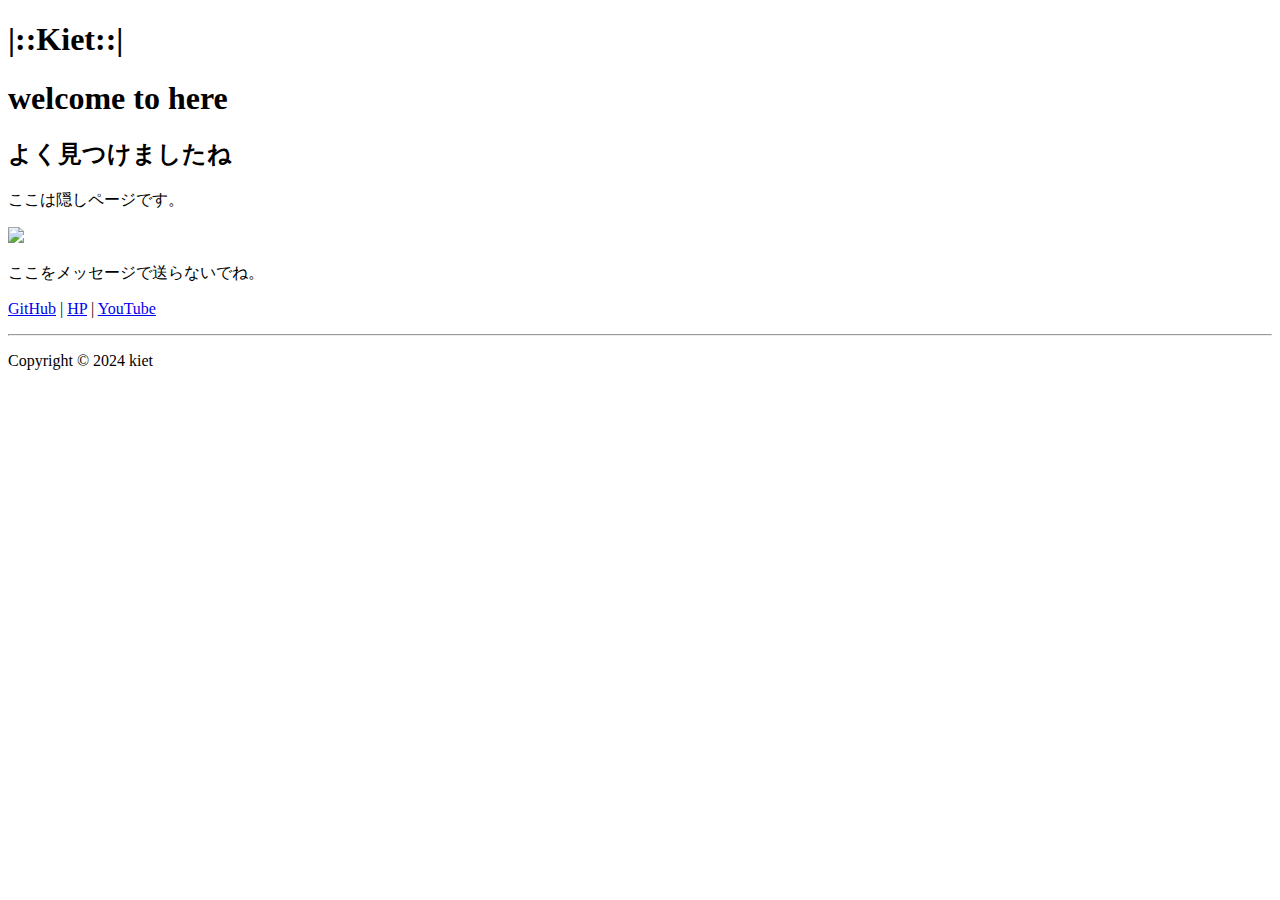
==== a/index.html @ 79ddd719 "Create index.html" ====
<!DOCTYPE html>
<html>
    <head>
        <meta charset="UTF-8">
        <meta name="viewport" content="width=device-width, initial-scale=1.0">
        <link rel="stylesheet" href="./style.css">
        <meta name="description" content="">
        <meta name="robots" content="noindex">
        <link rel="icon" href="./army.webp" type="image/x-icon">
        <title>隠しページ</title>
    </head>
    <body>
        <header>
            <h1>|::Kiet::|</h1>
        </header>
        <main>
            <h1>welcome to here</h1>
            <div class="content">
                <h2>よく見つけましたね</h2>
                <p>ここは隠しページです。</p>
                <a href="javascript:logC();"><img id="army" src="./army.webp" width="100%"></a>
                <p>ここをメッセージで送らないでね。</p>
            </div>
        </main>
        <footer>
            <p><a href="https://github.com/gabillan">GitHub</a> | <a href="https://gggg.f5.si/">HP</a> | <a href="https://youtube.com/@gabillan">YouTube</a></p>
            <hr>
            <p>Copyright &copy; 2024 kiet</p>
        </footer>
        <script>
            function logC () {
                alert("consoleを開いてください。");
                console.log("やあ、隠しページです。\nっていうかどうやって見つけましたか？");
            }
        </script>
    </body>
</html>
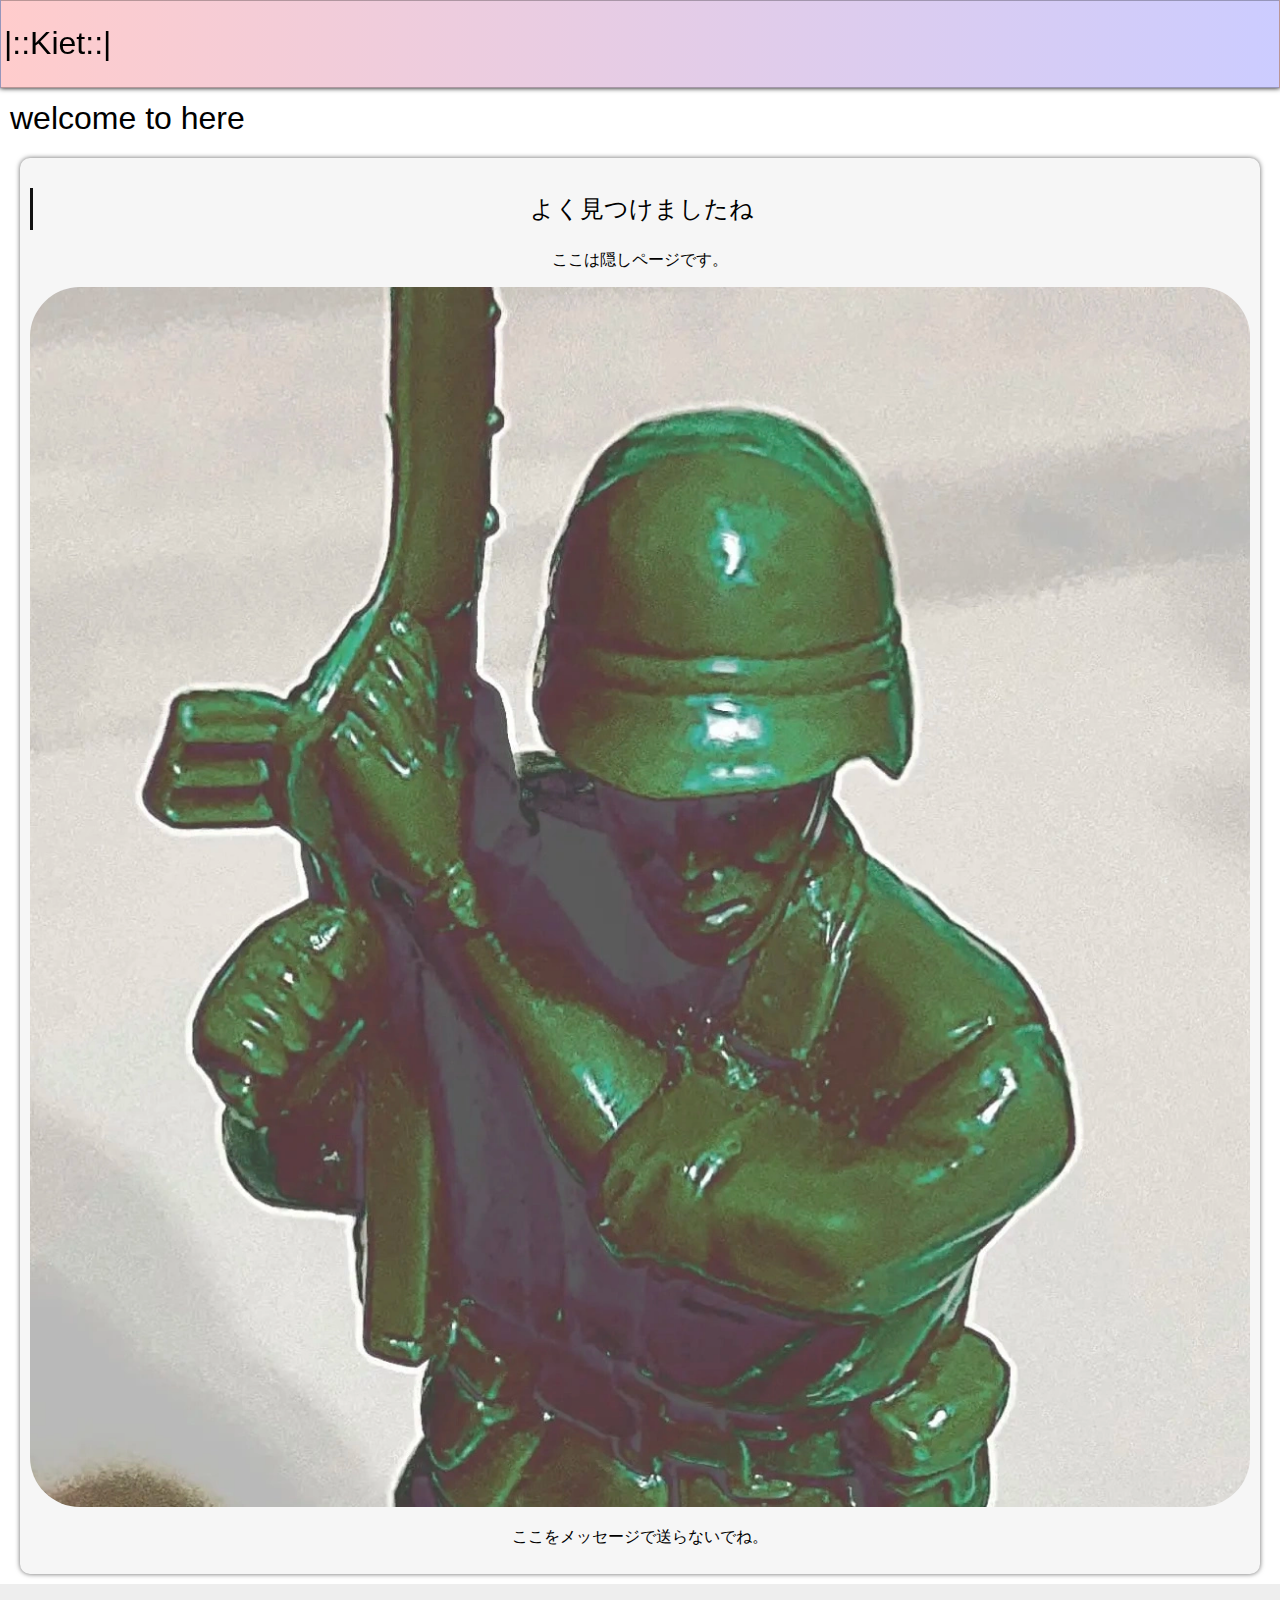
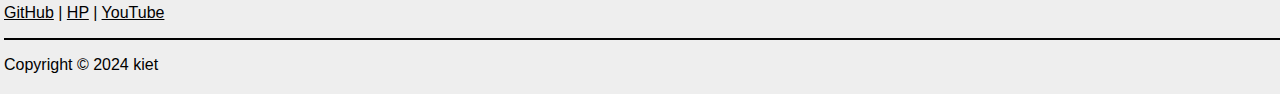
==== commit 77250865: "Update index.html" ====
--- a/a/index.html
+++ b/a/index.html
@@ -3,10 +3,10 @@
     <head>
         <meta charset="UTF-8">
         <meta name="viewport" content="width=device-width, initial-scale=1.0">
-        <link rel="stylesheet" href="./style.css">
+        <link rel="stylesheet" href="style.css">
         <meta name="description" content="">
         <meta name="robots" content="noindex">
-        <link rel="icon" href="./army.webp" type="image/x-icon">
+        <link rel="icon" href="army.webp" type="image/x-icon">
         <title>隠しページ</title>
     </head>
     <body>
@@ -18,7 +18,7 @@
             <div class="content">
                 <h2>よく見つけましたね</h2>
                 <p>ここは隠しページです。</p>
-                <a href="javascript:logC();"><img id="army" src="./army.webp" width="100%"></a>
+                <a href="javascript:logC();"><img id="army" src="army.webp" width="100%"></a>
                 <p>ここをメッセージで送らないでね。</p>
             </div>
         </main>
--- a/a/style.css
+++ b/a/style.css
@@ -0,0 +1,60 @@
+html,body {
+    overflow-x: hidden;
+    font-family: Sans-Serif;
+    font-weight: 100;
+    margin: 0;
+    color: #000;
+    background-color: #fff;
+}
+h1,h2 {
+    font-weight: 100;
+}
+h2 {
+    border-left: 3px solid #111;
+    padding: 5px;
+}
+hr {
+    border: .5px solid #000;
+}
+a {
+    color: #000;
+}
+#army {
+    border-radius: 50px;
+}
+header {
+    position: fixed;
+    top: 0;
+    left: 0;
+    right: 0;
+    padding: 3px;
+    background: linear-gradient(to right, #f003, #00f3);
+    -webkit-backdrop-filter: blur(4px);
+    backdrop-filter: blur(4px);
+    border: 1px solid #0004;
+    z-index: 999;
+    box-shadow: 0 0 5px #000;
+}
+main {
+    margin-left: 10px;
+    margin-right: 10px;
+    margin-top: 100px;
+    margin-bottom: 10px;
+}
+.content {
+    padding: 10px;
+    margin: 10px;
+    background-color: #00000009;
+    border-radius: 10px;
+    box-shadow: 0 0 5px #0009;
+    text-align: center;
+}
+footer {
+    position: absolute,fixed;
+    width: 100%;
+    bottom: 0;
+    left: 0;
+    right: 0;
+    padding: 4px;
+    background-color: #eee;
+}